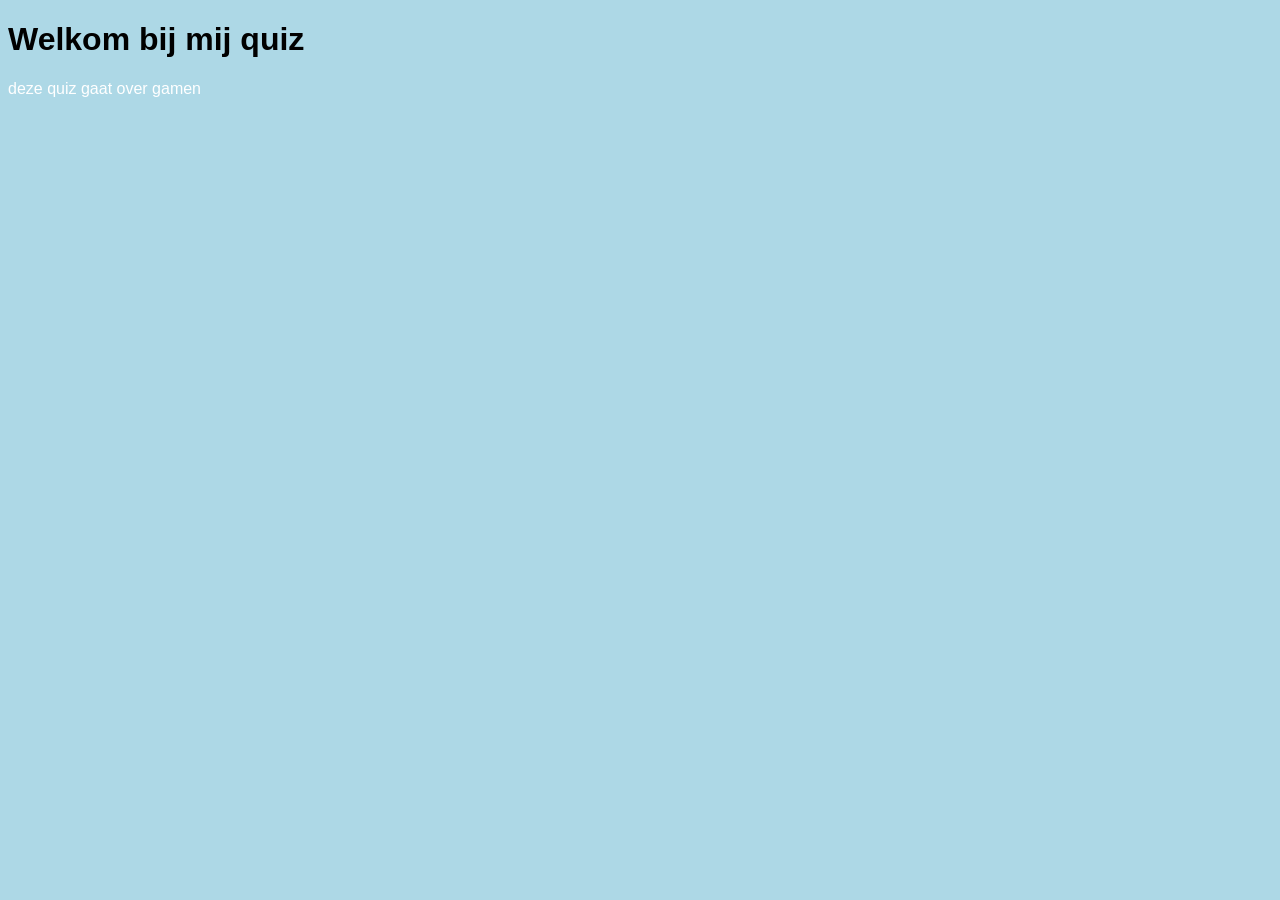
==== keanu/index.html @ e7f5ff1e "bo" ====
<!DOCTYPE html>
<html lang="en">
<head>
    <meta charset="UTF-8">
    <meta name="viewport" content="width=device-width, initial-scale=1.0">
    <title>Document</title>
    <link rel="stylesheet" href="style.css">
    <source src="script.js" type="">
</head>
<body>
    <header>
       <H1> Welkom bij mij quiz</H1>
    </header>
    <section>
      deze quiz gaat over gamen 
    </section>
    
</body>
</html>
---- keanu/style.css ----
body {
    background-color: lightblue;
}

h1 {
    font-family: Arial;

}

section  {
    text-align: bold;
    font-family: sans-serif;
    color: white;
}
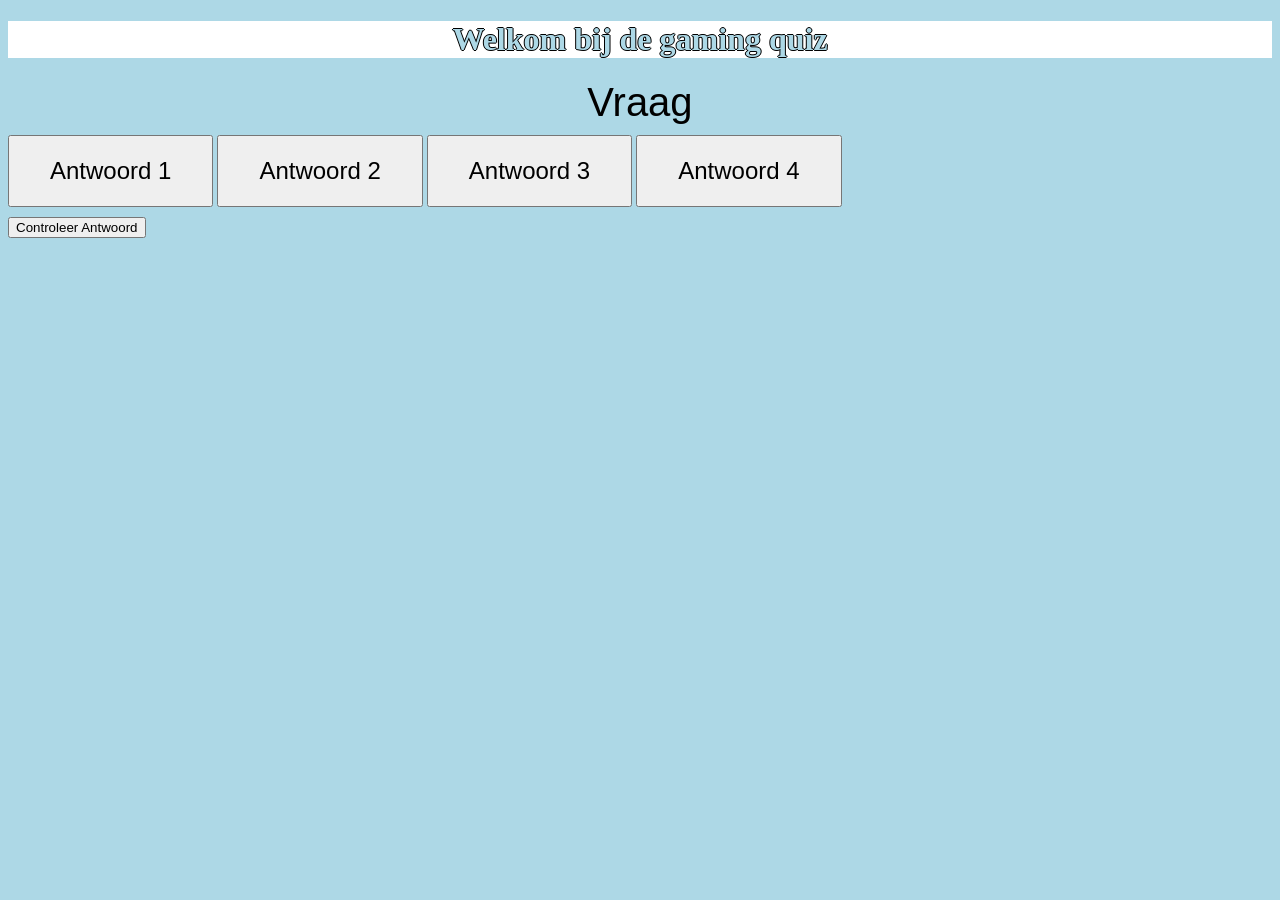
==== commit e6bace89: "updated" ====
--- a/keanu/index.html
+++ b/keanu/index.html
@@ -1,19 +1,30 @@
 <!DOCTYPE html>
 <html lang="en">
+
 <head>
-    <meta charset="UTF-8">
-    <meta name="viewport" content="width=device-width, initial-scale=1.0">
-    <title>Document</title>
-    <link rel="stylesheet" href="style.css">
-    <source src="script.js" type="">
+  <meta charset="UTF-8">
+  <meta name="viewport" content="width=device-width, initial-scale=1.0">
+  <title>Document</title>
+  <link rel="stylesheet" href="style.css">
 </head>
+
 <body>
-    <header>
-       <H1> Welkom bij mij quiz</H1>
-    </header>
-    <section>
-      deze quiz gaat over gamen 
-    </section>
-    
+  <header>
+    <H1>Welkom bij de gaming quiz</H1>
+  </header>
+
+  <div id="quiz-container">
+    <div id="Vraag">Vraag</div>
+    <div id="Antwoorden">
+      <button class="antwoord">Antwoord 1</button>
+      <button class="antwoord">Antwoord 2</button>
+      <button class="antwoord">Antwoord 3</button>
+      <button class="antwoord">Antwoord 4</button>
+      <div id="resultaat"></div>
+    </div>
+    <button id=" controleer antwoord">Controleer Antwoord</button>
+
+    <script src="script.js"></script>
 </body>
+
 </html>
--- a/keanu/style.css
+++ b/keanu/style.css
@@ -1,14 +1,37 @@
 body {
-    background-color: lightblue;
+    background-color: #add8e6 ;
 }
 
 h1 {
-    font-family: Arial;
+  
+    background-color: white;
+    text-shadow:-1px 0 black, 0 1px black, 1px 0 black, 0 -1px black;
+    text-align: center;
+    font-family: verdana;
+    color: lightblue   
+   
 
-}
+}   
 
 section  {
     text-align: bold;
     font-family: sans-serif;
     color: white;
+
 }
+
+#Vraag {
+text-align: center;
+font-family: sans-serif;
+font-size: 2.5rem;
+}
+
+
+.antwoord {
+  text-align: center;
+  font-size: 1.5rem;
+  padding: 20px 40px;
+  margin: 10px 0;
+}
+
+
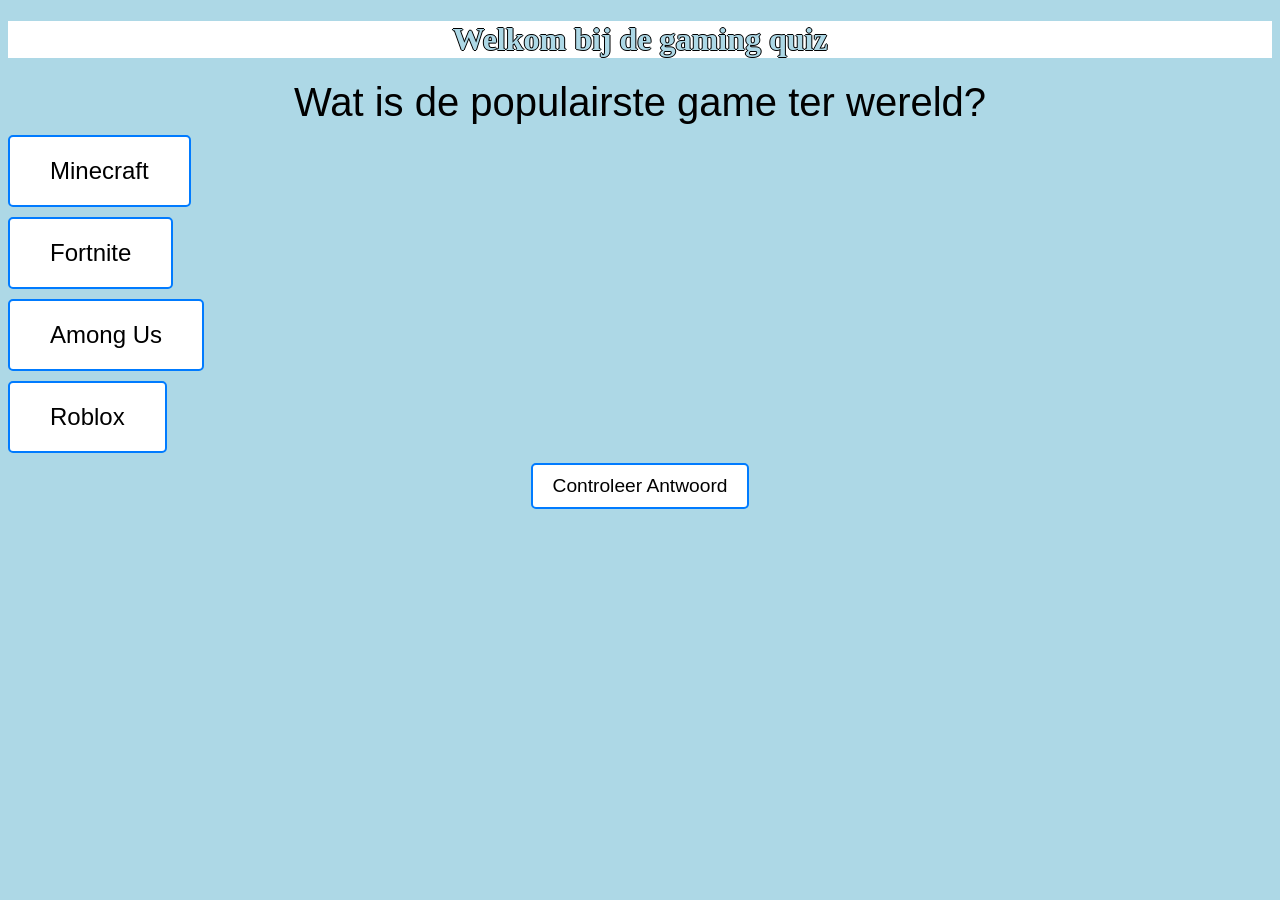
==== commit e45f417a: "Buttons Vragen Toegevoegd" ====
--- a/keanu/index.html
+++ b/keanu/index.html
@@ -5,7 +5,7 @@
   <meta charset="UTF-8">
   <meta name="viewport" content="width=device-width, initial-scale=1.0">
   <title>Document</title>
-  <link rel="stylesheet" href="style.css">
+  <link rel="stylesheet" href="css/style.css">
 </head>
 
 <body>
--- a/keanu/css/style.css
+++ b/keanu/css/style.css
@@ -0,0 +1,61 @@
+body {
+    background-color: #add8e6 ;
+}
+
+h1 {
+  
+    background-color: white;
+    text-shadow:-1px 0 black, 0 1px black, 1px 0 black, 0 -1px black;
+    text-align: center;
+    font-family: verdana;
+    color: lightblue  
+
+}   
+
+section  {
+    text-align: bold;
+    font-family: sans-serif;
+    color: white;
+
+}
+
+#Vraag {
+color: black;   
+text-align: center;
+font-family: sans-serif;
+font-size: 2.5rem;
+}
+
+
+.antwoord {
+  text-align: center;
+  font-size: 1.5rem;
+  padding: 20px 40px;
+  margin: 10px 0;
+}
+
+button {
+    display: block;
+    margin: 10px auto;
+    padding: 10px 20px;
+    font-size: 1.2rem;
+    cursor: pointer;
+    background-color: white;
+    border: 2px solid #007bff;
+    border-radius: 5px;
+}
+
+button:hover {
+    background-color: #007bff;
+    color: white;
+}
+
+
+.vragen {
+    background-color: white;
+    padding: 20px;
+    border-radius: 10px;
+    box-shadow: 0 0 10px rgba(0, 0, 0, 0.1);
+    max-width: 600px;
+    margin: 20px auto;
+}
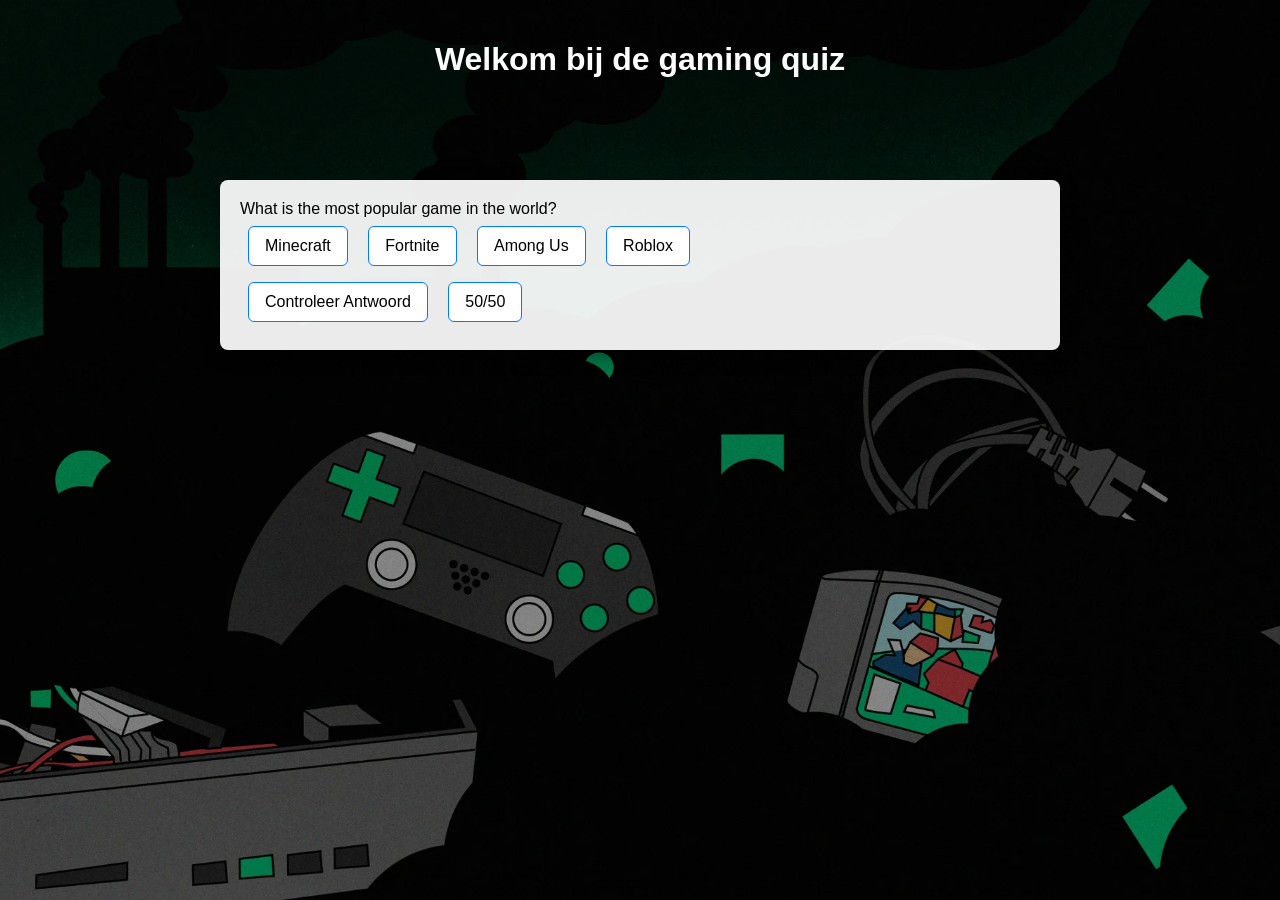
==== commit 31b33d59: "background, 50/50 button" ====
--- a/keanu/index.html
+++ b/keanu/index.html
@@ -22,7 +22,10 @@
       <button class="antwoord">Antwoord 4</button>
       <div id="resultaat"></div>
     </div>
-    <button id=" controleer antwoord">Controleer Antwoord</button>
+    
+
+    <button id="controleer-antwoord">Controleer Antwoord</button>
+    <button id="fifty-fifty">50/50</button>
 
     <script src="script.js"></script>
 </body>
--- a/keanu/css/style.css
+++ b/keanu/css/style.css
@@ -1,61 +1,47 @@
+/* ...existing code... */
+
+/* Full-page gaming background with dark overlay for readability */
 body {
-    background-color: #add8e6 ;
+    margin: 0;
+    min-height: 100vh;
+    background: linear-gradient(rgba(0,0,0,0.45), rgba(0,0,0,0.45)),
+                url("../img/games-cloud-gaming-environment\ \(1\).webp") center/cover no-repeat fixed;
+    font-family: Arial, sans-serif;
+    color: #fff;
 }
 
-h1 {
-  
-    background-color: white;
-    text-shadow:-1px 0 black, 0 1px black, 1px 0 black, 0 -1px black;
-    text-align: center;
-    font-family: verdana;
-    color: lightblue  
-
-}   
-
-section  {
-    text-align: bold;
-    font-family: sans-serif;
-    color: white;
-
+#quiz-container {
+    max-width: 800px;
+    margin: 60px auto;
+    background: rgba(255,255,255,0.92);
+    color: #000;
+    padding: 20px;
+    border-radius: 8px;
+    box-shadow: 0 6px 18px rgba(0,0,0,0.4);
 }
 
-#Vraag {
-color: black;   
-text-align: center;
-font-family: sans-serif;
-font-size: 2.5rem;
+/* Header styling */
+header {
+    text-align: center;
+    padding: 20px 0;
+    color: #fff;
 }
 
-
-.antwoord {
-  text-align: center;
-  font-size: 1.5rem;
-  padding: 20px 40px;
-  margin: 10px 0;
-}
-
+/* Button base styles (optional) */
 button {
-    display: block;
-    margin: 10px auto;
-    padding: 10px 20px;
-    font-size: 1.2rem;
+    display: inline-block;
+    margin: 8px;
+    padding: 10px 16px;
+    font-size: 1rem;
     cursor: pointer;
-    background-color: white;
-    border: 2px solid #007bff;
-    border-radius: 5px;
+    border-radius: 6px;
+    border: 1px solid #007bff;
+    background: #fff;
+    color: #000;
 }
 
 button:hover {
-    background-color: #007bff;
-    color: white;
+    background: #007bff;
+    color: #fff;
 }
 
-
-.vragen {
-    background-color: white;
-    padding: 20px;
-    border-radius: 10px;
-    box-shadow: 0 0 10px rgba(0, 0, 0, 0.1);
-    max-width: 600px;
-    margin: 20px auto;
-}
